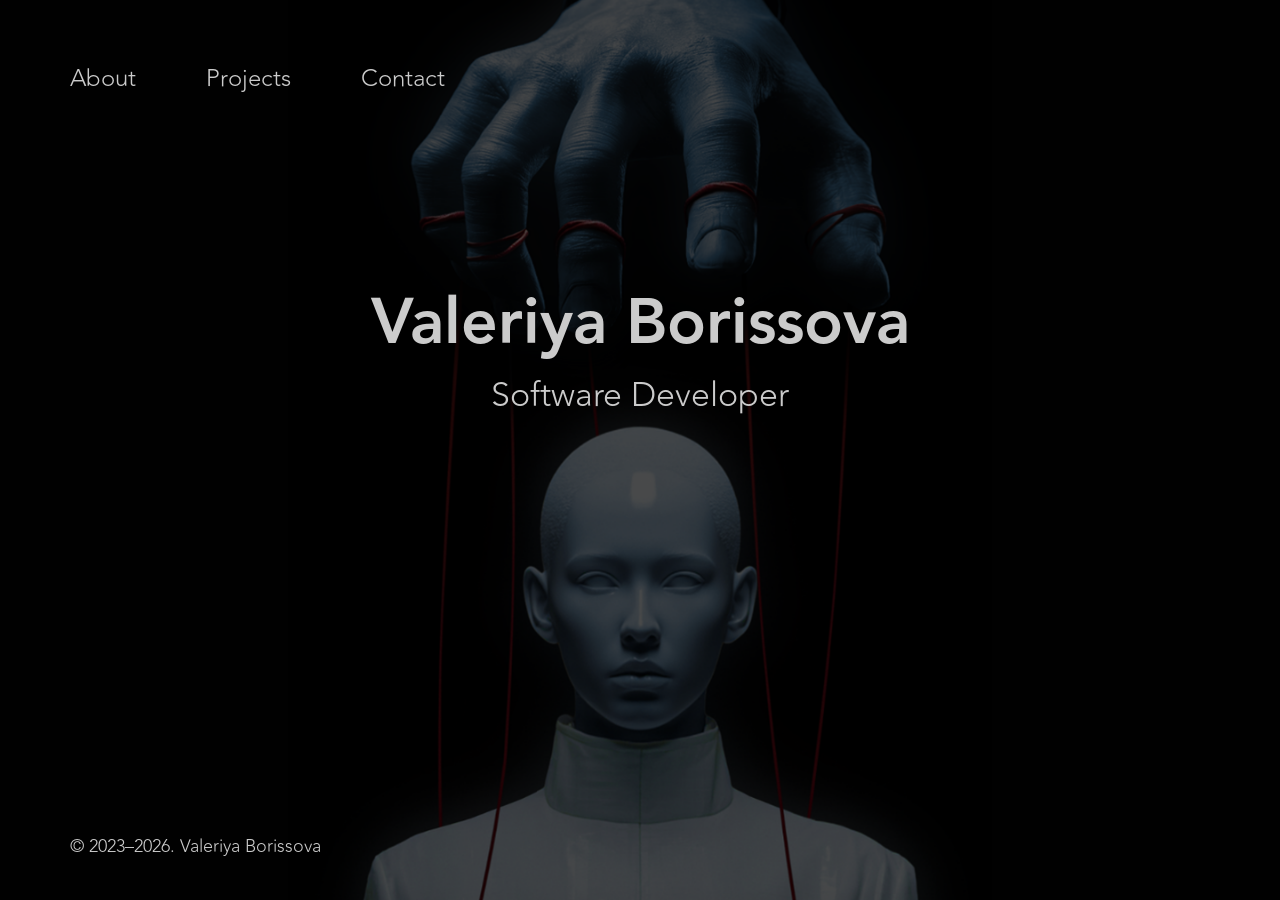
==== index.html @ 9d43e932 "Update index.html" ====
<!DOCTYPE html>
<html lang="en">
<head>
  <meta charset="UTF-8">
  <title>Valeriya Borissova</title>
  <meta name="viewport" content="width=device-width, initial-scale=1.0">
  <link rel="stylesheet" href="css/style.css">
</head>
<body>
  <section class="home">
    <nav class="menubar">
      <a href="about.html">About</a>
      <a href="projects.html">Projects</a>
      <a href="contact.html">Contact</a>
    </nav>

    <div class="home-content">
      <h1>Valeriya Borissova</h1>
      <p>Software Developer</p>
    </div>

    <footer class="home-footer">
      <p>© 2023–2026. Valeriya Borissova</p>
    </footer>
  </section>
</body>
</html>
---- css/style.css ----
@font-face {
  font-family: "Avenir";
  src: url("../fonts/AvenirLight.ttf");
  font-weight: 300;
}

@font-face {
  font-family: "Avenir";
  src: url("../fonts/AvenirRegular.ttf");
  font-weight: 400;
}

@font-face {
  font-family: "Avenir";
  src: url("../fonts/AvenirHeavy.ttf");
  font-weight: 800;
}

* {
  margin: 0;
  padding: 0;
  box-sizing: border-box;
}

body {
  /*background: black;*/
  font-family: "Avenir", sans-serif;
}

.home {
  min-height: 100vh;
  position: relative;
  background: black;
  background-image: url("../images/home-bg.png");
  background-size: cover;
  background-position: center;
  background-repeat: no-repeat;
  color: #CBCBCB;
}

.menubar {
  position: absolute;
  top: 60px;
  left: 70px;
  display: flex;
  gap: 70px;
}

.menubar a {
  color: #CBCBCB;
  text-decoration: none;
  font-size: 24px;
  font-weight: 300;
  transition: 0.3s;
}

.menubar a:hover {
  opacity: 0.6;
}

.home-content {
  position: absolute;
  top: 42%;
  left: 50%;
  transform: translate(-50%, -50%);
  text-align: center;
}

.home-content h1 {
  font-size: 64px;
  font-weight: 700;
  margin-bottom: 18px;
  transform: translateY(-19px);
}

.home-content p {
  font-size: 34px;
  font-weight: 300;
  transform: translateY(-42px);
}

.home-footer {
  position: absolute;
  bottom: 40px;
  left: 70px;
}

.home-footer p {
  font-size: 18px;
  font-weight: 300;
}

/* About page */

body:has(.about) {
  background: #CBCBCB;
}

body:has(.about) .menubar a {
  color: black;
}

.about {
  padding: 160px 70px 80px 70px;
  color: black;
}

.about-container {
  max-width: 1500px;
  margin: 0;
  display: grid;
  grid-template-columns: minmax(600px, 950px) 300px;
  gap: 60px;
  align-items: start;
}

.about-text h1 {
  font-size: 23px;
  font-weight: 800;
  margin-bottom: 20px;
}

.about-intro {
  font-size: 23px;
  font-weight: 800;
  margin-bottom: 25px;
}

.about-text p {
  font-size: 23px;
  font-weight: 300;
  line-height: 1.6;
  margin-bottom: 20px;
  max-width: 950px;

}

.about-image img {
  width: 275px;
  height: auto;
}

/* Education */
.education {
  max-width: 1200px;
  margin-top: 100px ;
  padding-left: 70px;
  color: black;
}

.education h2 {
  font-size: 23px;
  font-weight: 800;
  margin-bottom: 30px;
}

.education-item {
  display: grid;
  grid-template-columns: 150px 1fr;
  margin-bottom: 18px;
  font-size: 23px;
}

.education-item strong {
  font-weight: 800;
}

/* Skills */
.skills {
  max-width: 1200px;
  margin-top: 100px ;
  padding-left: 70px;
  color: red;
}

.skills h2 {
  font-size: 23px;
  font-weight: 800;
  margin-bottom: 30px;
}

.skills-grid {
  display: grid;
  grid-template-columns: repeat(4, 1fr);
  gap: 40px;
}

.skills-column h3 {
  font-size: 23px;
  font-weight: 300;
  margin-bottom: 15px;
}

.skills-column p {
  font-size: 23px;
  font-weight: 800;
  margin-bottom: 6px;
}

/* CV */
.cv {
  max-width: 1200px;
  margin-top: 100px ;
  padding-left: 70px;
  font-weight: 800;
  color: black;
  cursor: pointer;
}

/* Footer */
.footer {
  background: #B6B6B6;
  padding: 40px 70px;
}

.footer-container {
  max-width: 1200px;
  margin: 0 auto;
  display: flex;
  justify-content: space-between;
  font-size: 14px;
  color: black;
}

.footer a {
  color: black;
  text-decoration: underline;
}
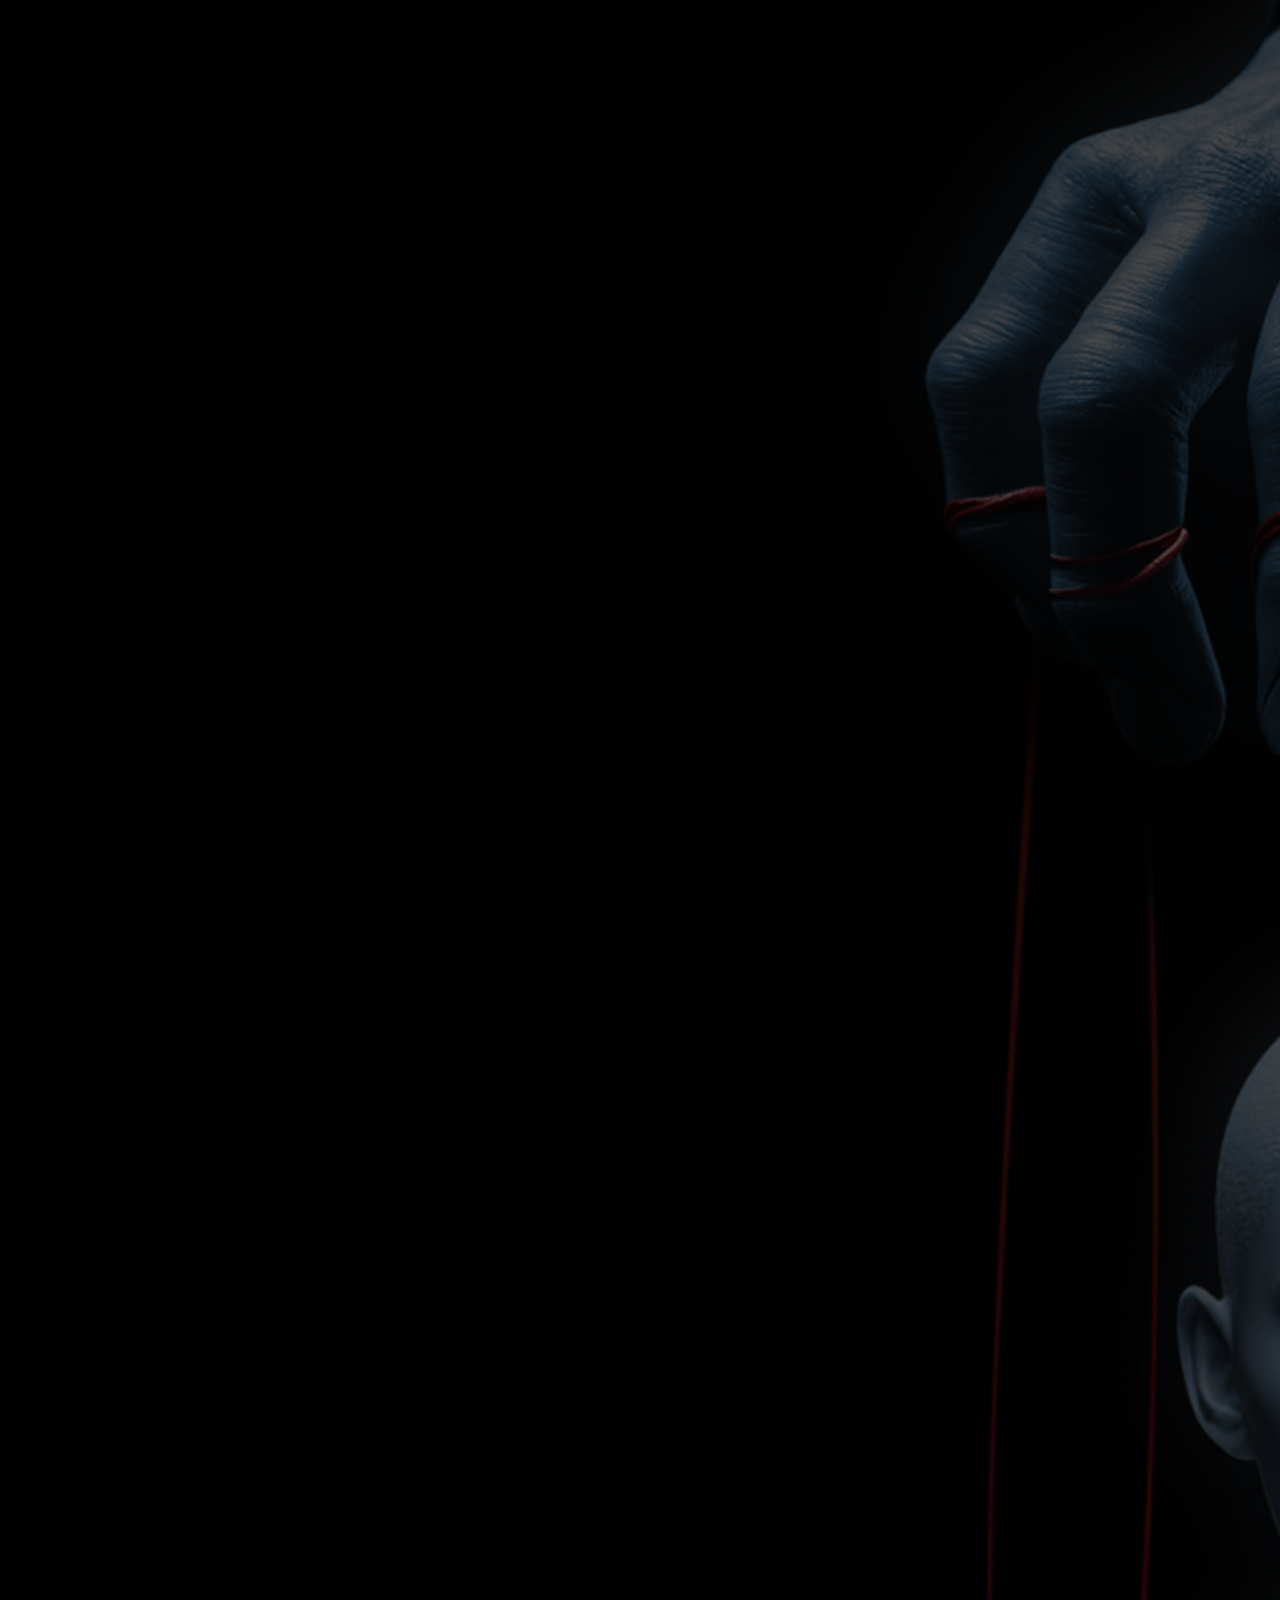
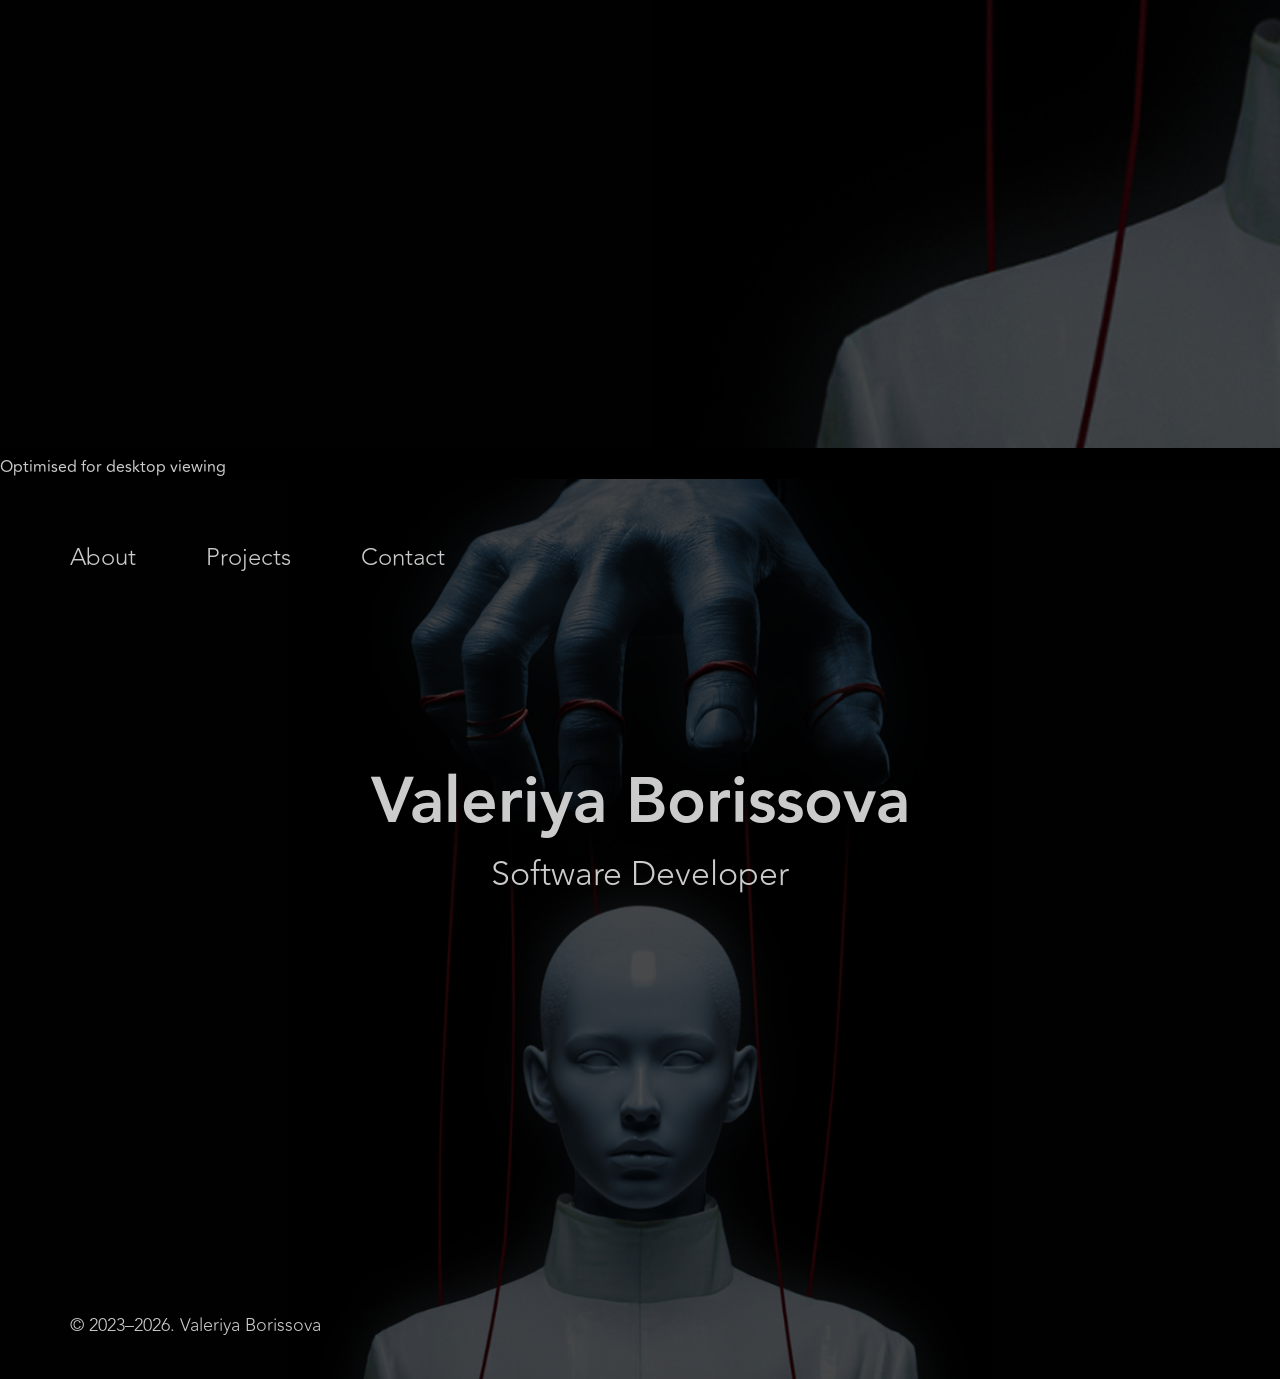
==== commit 607e9378: "Update index.html" ====
--- a/index.html
+++ b/index.html
@@ -6,12 +6,16 @@
   <meta name="viewport" content="width=device-width, initial-scale=1.0">
   <link rel="stylesheet" href="css/style.css">
 </head>
-<body>
+<body class = "dark-page">
+   <div class="mobile-block">
+   <img src="images/home-bg.png" alt="Preview">
+   <p>Optimised for desktop viewing</p>
+</div>
   <section class="home">
     <nav class="menubar">
       <a href="about.html">About</a>
       <a href="projects.html">Projects</a>
-      <a href="contact.html">Contact</a>
+      <a href="mailto:create.with.valeriya@gmail.com">Contact</a>
     </nav>
 
     <div class="home-content">
--- a/css/style.css
+++ b/css/style.css
@@ -38,6 +38,27 @@
   color: #CBCBCB;
 }
 
+/* Menu Bar */
+/*.menubar {
+  position: absolute;
+  top: 60px;
+  left: 70px;
+  display: flex;
+  gap: 70px;
+}
+
+.menubar a {
+  color: #CBCBCB;
+  text-decoration: none;
+  font-size: 24px;
+  font-weight: 300;
+  transition: 0.3s;
+}
+
+.menubar a:hover {
+  opacity: 0.6;
+}*/
+
 .menubar {
   position: absolute;
   top: 60px;
@@ -47,7 +68,6 @@
 }
 
 .menubar a {
-  color: #CBCBCB;
   text-decoration: none;
   font-size: 24px;
   font-weight: 300;
@@ -56,6 +76,26 @@
 
 .menubar a:hover {
   opacity: 0.6;
+}
+
+/* dark page */
+body.dark-page {
+  background: black;
+  color: #CBCBCB;
+}
+
+body.dark-page .menubar a {
+  color: #CBCBCB;
+}
+
+/* light page */
+body.light-page {
+  background: #CBCBCB;
+  color: black;
+}
+
+body.light-page .menubar a {
+  color: black;
 }
 
 .home-content {
@@ -68,7 +108,7 @@
 
 .home-content h1 {
   font-size: 64px;
-  font-weight: 700;
+  font-weight: 800;
   margin-bottom: 18px;
   transform: translateY(-19px);
 }
@@ -92,16 +132,16 @@
 
 /* About page */
 
-body:has(.about) {
+/*body:has(.about) {
   background: #CBCBCB;
 }
 
 body:has(.about) .menubar a {
   color: black;
-}
+}*/
 
 .about {
-  padding: 160px 70px 80px 70px;
+  padding: 230px 70px 80px 70px;
   color: black;
 }
 
@@ -120,11 +160,11 @@
   margin-bottom: 20px;
 }
 
-.about-intro {
+/*.about-intro {
   font-size: 23px;
   font-weight: 800;
   margin-bottom: 25px;
-}
+}*/
 
 .about-text p {
   font-size: 23px;
@@ -135,6 +175,10 @@
 
 }
 
+.about-text p.intro-line {
+  font-weight: 800;
+}
+
 .about-image img {
   width: 275px;
   height: auto;
@@ -142,8 +186,8 @@
 
 /* Education */
 .education {
-  max-width: 1200px;
-  margin-top: 100px ;
+  max-width: 1500px;
+  margin-top: 20px ;
   padding-left: 70px;
   color: black;
 }
@@ -157,7 +201,8 @@
 .education-item {
   display: grid;
   grid-template-columns: 150px 1fr;
-  margin-bottom: 18px;
+  gap: 32px;
+  margin-bottom: 16px;
   font-size: 23px;
 }
 
@@ -167,10 +212,10 @@
 
 /* Skills */
 .skills {
-  max-width: 1200px;
+  max-width: 1500px;
   margin-top: 100px ;
   padding-left: 70px;
-  color: red;
+  color: black;
 }
 
 .skills h2 {
@@ -187,42 +232,582 @@
 
 .skills-column h3 {
   font-size: 23px;
-  font-weight: 300;
+  font-weight: 800;
   margin-bottom: 15px;
 }
 
 .skills-column p {
   font-size: 23px;
-  font-weight: 800;
+  font-weight: 300;
   margin-bottom: 6px;
 }
 
 /* CV */
 .cv {
   max-width: 1200px;
-  margin-top: 100px ;
+  margin-top: 100px;
   padding-left: 70px;
+  font-size: 23px;
   font-weight: 800;
   color: black;
   cursor: pointer;
+
+  display: flex;
+  align-items: center;
+  gap: 12px;
+}
+.cv img {
+  width: 34px;
+  height: auto;
 }
 
 /* Footer */
 .footer {
   background: #B6B6B6;
-  padding: 40px 70px;
+  margin-top: 120px ;
+  padding: 40px 70px 190px 70px;
+  position: relative;
 }
 
 .footer-container {
-  max-width: 1200px;
-  margin: 0 auto;
+  /*max-width: 1200px;*/
+  
+  display: flex;
+  gap: 95px;
+  font-size: 16px;
+  font-weight: 300;
+  color: black;
+}
+
+.footer-title {
+  color: #4B4B4B;
+  margin-bottom: 10px;
+}
+
+.footer-text {
+  color: black;
+}
+
+.footer a {
+  color: black;
+  text-decoration: underline;
+}
+
+.footer a:hover {
+  opacity: 0.6;
+  transition: 0.3s;
+}
+
+.footer-bottom {
+  position: absolute;
+  left: 70px;
+  bottom: 40px;
+  font-size: 16px;
+  color:  #4B4B4B;
+}
+
+/* Projects page */
+.projects-page {
+  padding-top: 230px;
+  padding-left: 70px;
+  padding-right: 70px;
+}
+
+.project-block {
+  margin-bottom: 95px;
+}
+
+.project-title-link {
+  text-decoration: none;
+  color: black;
+}
+
+.project-block h2 {
+  font-size: 62px;
+  font-weight: 600;
+  line-height: 1.05;
+  margin-bottom: 10px;
+}
+
+.project-meta {
+  font-size: 27px;
+  font-weight: 300;
+  color: #4B4B4B;
+  margin-bottom: 28px;
+}
+
+.project-images {
+  display: flex;
+  gap: 18px;
+  margin-bottom: 18px;
+}
+
+.project-images img {
+  display: block;
+  width: 230px;
+  height: auto;
+}
+
+.two-images img {
+  width: 210px;
+}
+
+
+.details-button {
+  display: inline-block;
+  font-size: 12px;
+  font-weight: 300;
+  color: black;
+  text-decoration: none;
+  border: 1px solid #7E7E7E;
+  padding: 4px 9px;
+}
+
+.details-button:hover,
+.project-title-link:hover {
+  opacity: 0.65;
+}
+
+.project-images img.pacman-img-2 {
+  height: 238px;
+  width: auto;
+}
+
+/* Projects TimeTemper 
+
+.project-hero img {
+  width: 100%;
+  display: block;
+}
+
+.project-content {
+  padding: 70px;
+  max-width: 1400px;
+}
+
+.project-content h1 {
+  font-size: 119px;
+  margin-bottom: 20px;
+  margin-top: -170px;
+  position: relative;
+  z-index: 2;
+}
+
+.project-info {
+  display: flex;
+  gap: 80px;
+  margin-bottom: 30px;
+  font-size: 23px;
+}
+
+.info-title {
+  font-size: 23px;
+  color: #4B4B4B;
+}
+
+.project-description {
+  max-width: 900px;
+  margin-bottom: 40px;
+  line-height: 1.6;
+  font-size: 23px;
+}
+
+.project-grid {
+  display: flex;
+  gap: 60px;
+  margin-bottom: 60px;
+}
+
+.project-text ul {
+  padding-left: 18px;
+  font-size: 23px;
+}
+
+.project-image img {
+  width: 300px;
+}
+
+.video-block {
+  margin: 60px 0;
+}
+
+.video-block iframe {
+  width: 100%;
+  height: 400px; ← это твой “фиолетовый блок” размер 
+}
+
+.project-images-vertical img {
+  width: 100%;
+  margin-bottom: 40px;
+} */
+
+/* TimeTemper page */
+
+.timetemper-hero img {
+  width: 100%;
+  display: block;
+}
+
+.timetemper-content {
+  padding: 70px;
+  max-width: 1400px;
+  
+}
+
+.timetemper-title {
+  font-size: 129px;
+  margin-bottom: 30px;
+  margin-top: -145px;
+  position: relative;
+  z-index: 2;
+  line-height: 0.95;
+}
+
+.timetemper-info {
+  display: flex;
+  gap: 80px;
+  margin-bottom: 28px;
+}
+
+.timetemper-info-title {
+  font-size: 23px;
+  color: #4B4B4B !important;
+  font-weight: 300;
+  margin-bottom: 8px;
+}
+
+.timetemper-info p {
+  font-size: 23px;
+  color: black;
+  margin: 0;
+  
+}
+
+.timetemper-description {
+  max-width: 1500px;
+  margin-bottom: 48px;
+}
+
+.timetemper-description p {
+  margin: 0;
+}
+
+.timetemper-project-description {
+  margin-top: 90px;
+  margin-bottom: 90px;
+}
+
+.timetemper-label {
+  font-size: 23px;
+  color: #4B4B4B;
+  font-weight: 300;
+  margin-bottom: 29px;
+}
+
+.timetemper-body-text {
+  font-size: 23px;
+  color: black;
+  line-height: 1.6;
+  margin-bottom: 26px;
+}
+
+.timetemper-body-text:last-child {
+  margin-bottom: 0;
+}
+
+.timetemper-grid {
   display: flex;
   justify-content: space-between;
-  font-size: 14px;
-  color: black;
-}
-
-.footer a {
-  color: black;
-  text-decoration: underline;
+  align-items: flex-start;
+  margin-top: 90px;
+  margin-bottom: 90px;
+}
+
+.timetemper-text {
+  max-width: 520px;
+}
+
+.timetemper-list {
+  list-style-position: outside;
+  padding-left: 24px;
+  margin: 0;
+}
+
+.timetemper-list li {
+  font-size: 23px;
+  color: black;
+  margin-bottom: 14px;
+  line-height: 1.5;
+}
+
+.timetemper-list li:last-child {
+  margin-bottom: 0;
+}
+
+.timetemper-image img {
+  width: 420px;
+  height: auto;
+  display: block;
+}
+
+.timetemper-video {
+  width: 100%;
+  margin-bottom: 40px;
+}
+
+.timetemper-video iframe {
+  width: 100%;
+  height: 760px;
+  display: block;
+  border: 0;
+}
+
+.timetemper-images-vertical img {
+  width: 100%;
+  display: block;
+  margin-bottom: 40px;
+}
+
+.timetemper-images-vertical img:last-child {
+  margin-bottom: 0;
+}
+
+.timetemper-video,
+.timetemper-images-vertical {
+  max-width: 1400px;
+  margin-left: auto;
+  margin-right: auto;
+}
+
+/* Reverse9 page */
+
+.reverse9-hero img {
+  width: 100%;
+  display: block;
+}
+
+.reverse9-content {
+  padding: 70px;
+  max-width: 1400px;
+}
+
+.reverse9-title {
+  font-size: 129px;
+  margin-bottom: 30px;
+  margin-top: -145px;
+  position: relative;
+  z-index: 2;
+  line-height: 0.95;
+}
+
+.reverse9-info {
+  display: flex;
+  gap: 80px;
+  margin-bottom: 28px;
+}
+
+.reverse9-info-title {
+  font-size: 23px;
+  color: #4B4B4B !important;
+  font-weight: 300;
+  margin-bottom: 8px;
+}
+
+.reverse9-info p {
+  font-size: 23px;
+  color: black;
+  margin: 0;
+}
+
+.reverse9-description {
+  max-width: 1500px;
+  margin-bottom: 48px;
+}
+
+.reverse9-description p {
+  margin: 0;
+}
+
+.reverse9-project-description {
+  margin-top: 90px;
+  margin-bottom: 90px;
+}
+
+.reverse9-label {
+  font-size: 23px;
+  color: #4B4B4B;
+  font-weight: 300;
+  margin-bottom: 29px;
+}
+
+.reverse9-body-text {
+  font-size: 23px;
+  color: black;
+  line-height: 1.6;
+  margin-bottom: 26px;
+}
+
+.reverse9-body-text:last-child {
+  margin-bottom: 0;
+}
+
+.reverse9-grid {
+  display: flex;
+  justify-content: space-between;
+  align-items: flex-start;
+  margin-top: 90px;
+  margin-bottom: 90px;
+}
+
+.reverse9-text {
+  max-width: 520px;
+}
+
+.reverse9-list {
+  list-style-position: outside;
+  padding-left: 24px;
+  margin: 0;
+}
+
+.reverse9-list li {
+  font-size: 23px;
+  color: black;
+  margin-bottom: 14px;
+  line-height: 1.5;
+}
+
+.reverse9-list li:last-child {
+  margin-bottom: 0;
+}
+
+.reverse9-image img {
+  width: 420px;
+  height: auto;
+  display: block;
+}
+
+.reverse9-video-row {
+  max-width: 1400px;
+  margin-left: auto;
+  margin-right: auto;
+  margin-bottom: 40px;
+  display: flex;
+  justify-content: space-between;
+  gap: 40px;
+}
+
+.reverse9-video-box {
+  width: calc(50% - 20px);
+}
+
+.reverse9-video-box iframe {
+  width: 100%;
+  aspect-ratio: 9 / 16;
+  display: block;
+  border: 0;
+}
+
+.reverse9-images-vertical img {
+  width: 100%;
+  display: block;
+  margin-bottom: 40px;
+}
+
+.reverse9-images-vertical img:last-child {
+  margin-bottom: 0;
+}
+
+.reverse9-images-vertical {
+  max-width: 1400px;
+  margin-left: auto;
+  margin-right: auto;
+}
+
+
+
+
+
+
+/* IPHONE */
+@media (max-width: 768px) {
+
+  body {
+    overflow-x: hidden;
+  }
+
+  .menubar {
+    position: static;
+    padding: 20px;
+    gap: 20px;
+    flex-wrap: wrap;
+  }
+
+  .home-content,
+  .about,
+  .projects-page,
+  .timetemper-content,
+  .reverse9-content,
+  .education,
+  .skills,
+  .cv,
+  .footer {
+    padding-left: 20px !important;
+    padding-right: 20px !important;
+  }
+
+  .about-container,
+  .skills-grid,
+  .timetemper-grid,
+  .reverse9-grid,
+  .reverse9-video-row,
+  .footer-container,
+  .project-images,
+  .timetemper-info,
+  .reverse9-info {
+    display: flex !important;
+    flex-direction: column !important;
+    gap: 20px;
+  }
+
+  .reverse9-video-box,
+  .about-image img,
+  .timetemper-image img,
+  .reverse9-image img,
+  .project-images img,
+  .two-images img {
+    width: 100% !important;
+    max-width: 100% !important;
+    height: auto !important;
+  }
+
+  .home-content {
+    position: static;
+    transform: none;
+    padding-top: 140px !important;
+    text-align: center;
+  }
+
+  .home-content h1,
+  .timetemper-title,
+  .reverse9-title {
+    font-size: 44px !important;
+    margin-top: 0 !important;
+    transform: none !important;
+  }
+
+  .home-content p,
+  .about-text p,
+  .education-item,
+  .skills-column p,
+  .timetemper-body-text,
+  .reverse9-body-text,
+  .timetemper-info p,
+  .reverse9-info p {
+    font-size: 18px !important;
+  }
+
+  iframe,
+  img {
+    max-width: 100%;
+  }
 }
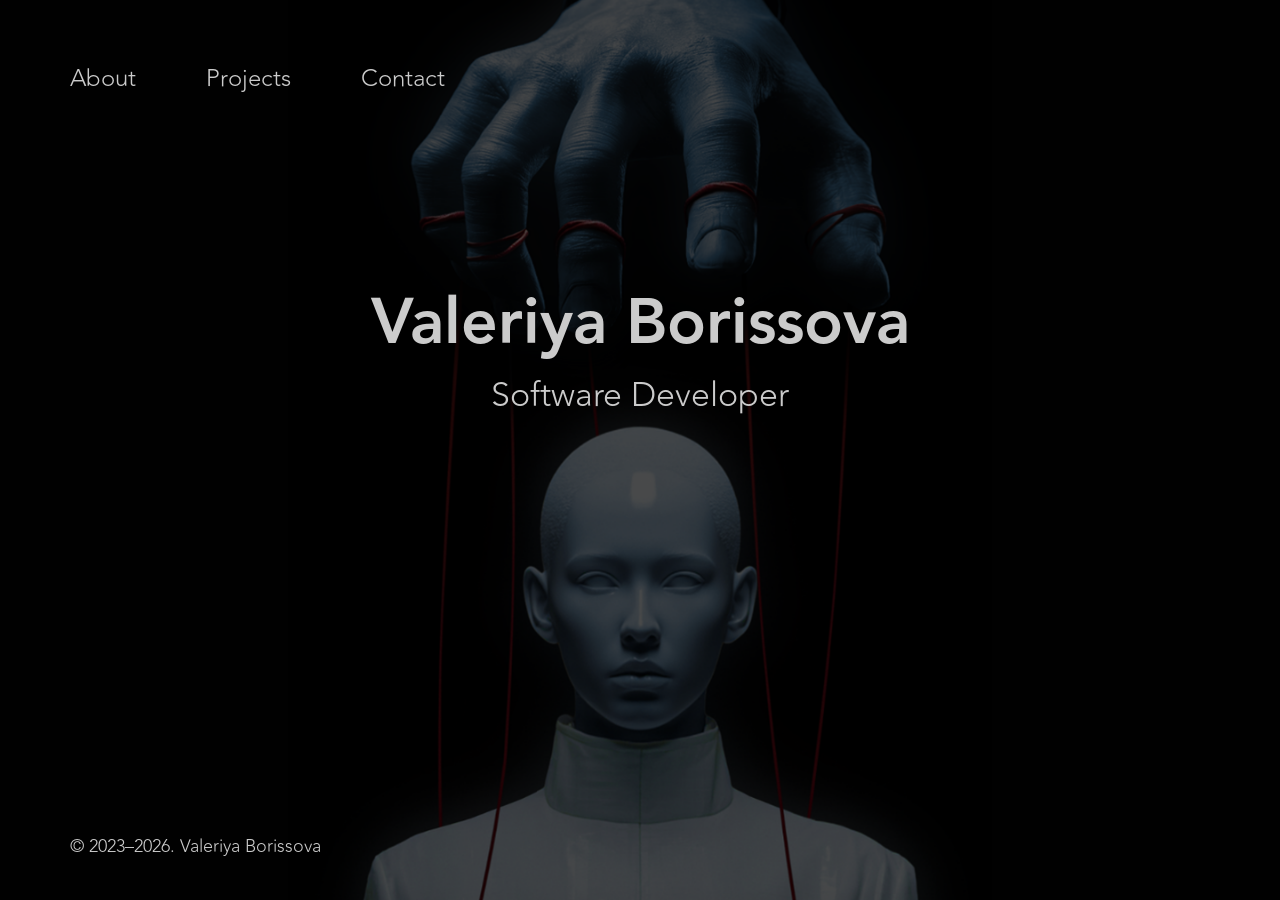
==== commit 62113729: "Update index.html" ====
--- a/index.html
+++ b/index.html
@@ -8,7 +8,6 @@
 </head>
 <body class = "dark-page">
    <div class="mobile-block">
-   <img src="images/home-bg.png" alt="Preview">
    <p>Optimised for desktop viewing</p>
 </div>
   <section class="home">
--- a/css/style.css
+++ b/css/style.css
@@ -729,85 +729,39 @@
 
 
 /* IPHONE */
+.mobile-block {
+  display: none;
+}
+
 @media (max-width: 768px) {
 
-  body {
-    overflow-x: hidden;
-  }
-
-  .menubar {
-    position: static;
+  .mobile-block {
+    display: flex;
+    flex-direction: column;
+    position: fixed;
+    inset: 0;
+    background: black;
+    justify-content: center;
+    align-items: center;
+    text-align: center;
     padding: 20px;
-    gap: 20px;
-    flex-wrap: wrap;
-  }
-
-  .home-content,
-  .about,
-  .projects-page,
-  .timetemper-content,
-  .reverse9-content,
-  .education,
-  .skills,
-  .cv,
-  .footer {
-    padding-left: 20px !important;
-    padding-right: 20px !important;
-  }
-
-  .about-container,
-  .skills-grid,
-  .timetemper-grid,
-  .reverse9-grid,
-  .reverse9-video-row,
-  .footer-container,
-  .project-images,
-  .timetemper-info,
-  .reverse9-info {
-    display: flex !important;
-    flex-direction: column !important;
+    z-index: 9999;
     gap: 20px;
   }
 
-  .reverse9-video-box,
-  .about-image img,
-  .timetemper-image img,
-  .reverse9-image img,
-  .project-images img,
-  .two-images img {
-    width: 100% !important;
-    max-width: 100% !important;
-    height: auto !important;
+  .mobile-block img {
+    width: 80%;
+    max-width: 300px;
+    height: auto;
+    opacity: 0.9;
   }
 
-  .home-content {
-    position: static;
-    transform: none;
-    padding-top: 140px !important;
-    text-align: center;
+  .mobile-block p {
+    color: white;
+    font-size: 18px;
   }
 
-  .home-content h1,
-  .timetemper-title,
-  .reverse9-title {
-    font-size: 44px !important;
-    margin-top: 0 !important;
-    transform: none !important;
-  }
-
-  .home-content p,
-  .about-text p,
-  .education-item,
-  .skills-column p,
-  .timetemper-body-text,
-  .reverse9-body-text,
-  .timetemper-info p,
-  .reverse9-info p {
-    font-size: 18px !important;
-  }
-
-  iframe,
-  img {
-    max-width: 100%;
+  body > *:not(.mobile-block) {
+    display: none;
   }
 }
